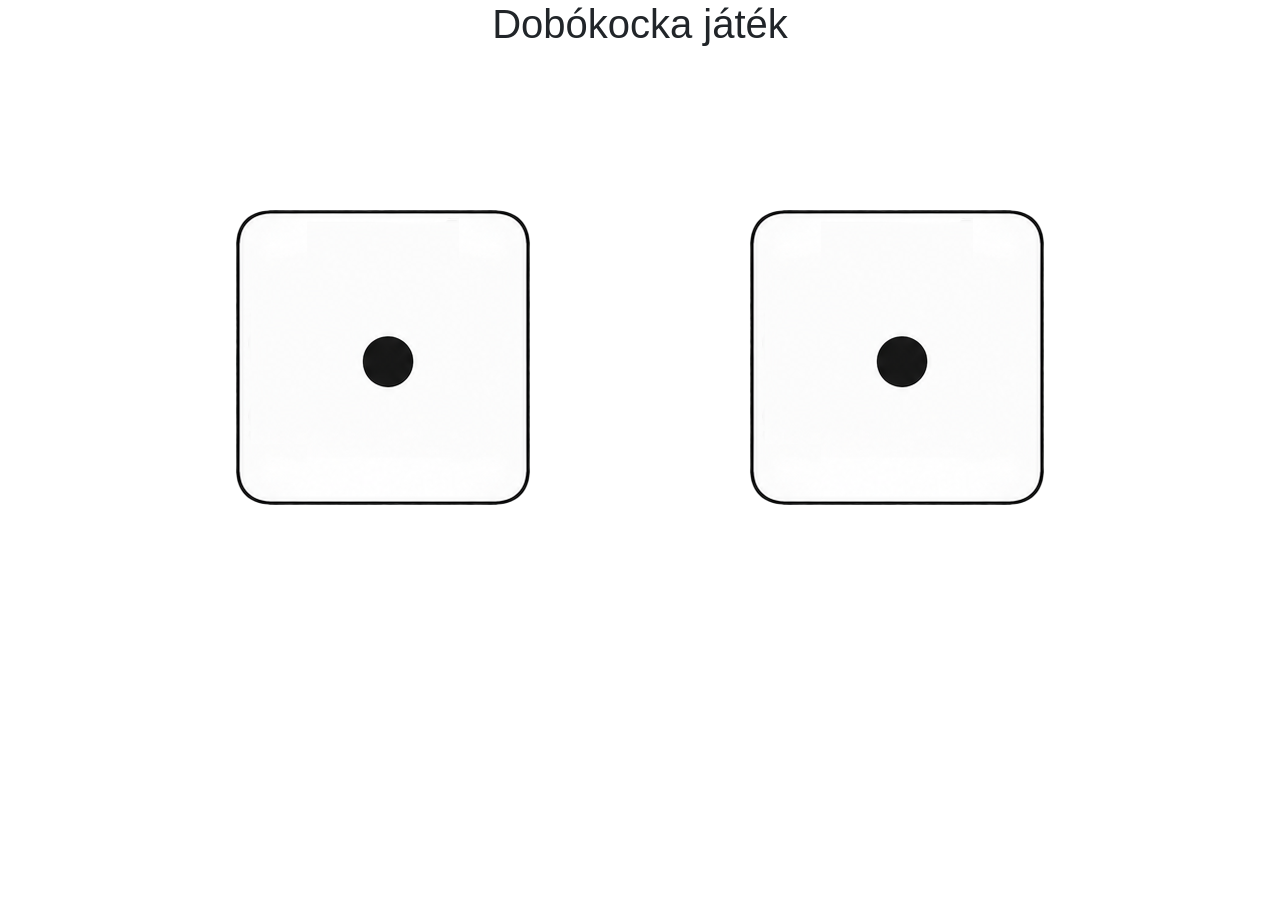
==== index.html @ c2c95a1a "." ====
<!DOCTYPE html>
<html lang="hu">
<head>
    <meta charset="UTF-8">
    <meta name="viewport" content="width=device-width, initial-scale=1, shrink-to-fit=no">
    <link rel="stylesheet" href="CSS/style.css">
    <link rel="stylesheet" href="https://cdn.jsdelivr.net/npm/bootstrap@4.4.1/dist/css/bootstrap.min.css" integrity="sha384-Vkoo8x4CGsO3+Hhxv8T/Q5PaXtkKtu6ug5TOeNV6gBiFeWPGFN9MuhOf23Q9Ifjh" crossorigin="anonymous">
    <link rel="stylesheet" href="https://cdn.jsdelivr.net/npm/bootstrap@4.4.1/dist/css/bootstrap.min.css" integrity="sha384-Vkoo8x4CGsO3+Hhxv8T/Q5PaXtkKtu6ug5TOeNV6gBiFeWPGFN9MuhOf23Q9Ifjh" crossorigin="anonymous">
    <title>Dobókocka</title>
</head>
<body>
    <h1 id="Felirat">Dobókocka játék</h1>
    
    <div class="Dobokocka">
        <img id="BalKocka" src="IMG/dobokocka1.png" alt="Dobókocka kép" title="Dobókocka">
        <img id="JobbKocka" src="IMG/dobokocka1.png" alt="Dobókocka kép" title="Dobókocka">
    </div>





    <script src="https://code.jquery.com/jquery-3.4.1.slim.min.js" integrity="sha384-J6qa4849blE2+poT4WnyKhv5vZF5SrPo0iEjwBvKU7imGFAV0wwj1yYfoRSJoZ+n" crossorigin="anonymous"></script>
    <script src="https://cdn.jsdelivr.net/npm/popper.js@1.16.0/dist/umd/popper.min.js" integrity="sha384-Q6E9RHvbIyZFJoft+2mJbHaEWldlvI9IOYy5n3zV9zzTtmI3UksdQRVvoxMfooAo" crossorigin="anonymous"></script>
    <script src="https://cdn.jsdelivr.net/npm/bootstrap@4.4.1/dist/js/bootstrap.min.js" integrity="sha384-wfSDF2E50Y2D1uUdj0O3uMBJnjuUD4Ih7YwaYd1iqfktj0Uod8GCExl3Og8ifwB6" crossorigin="anonymous"></script>
</body>
</html>
---- CSS/style.css ----
#Felirat{
    text-align: center;
}

.Dobokocka{
    display: flex;
    justify-content: center;
    gap: 200px;
    margin-top: 150px;
}
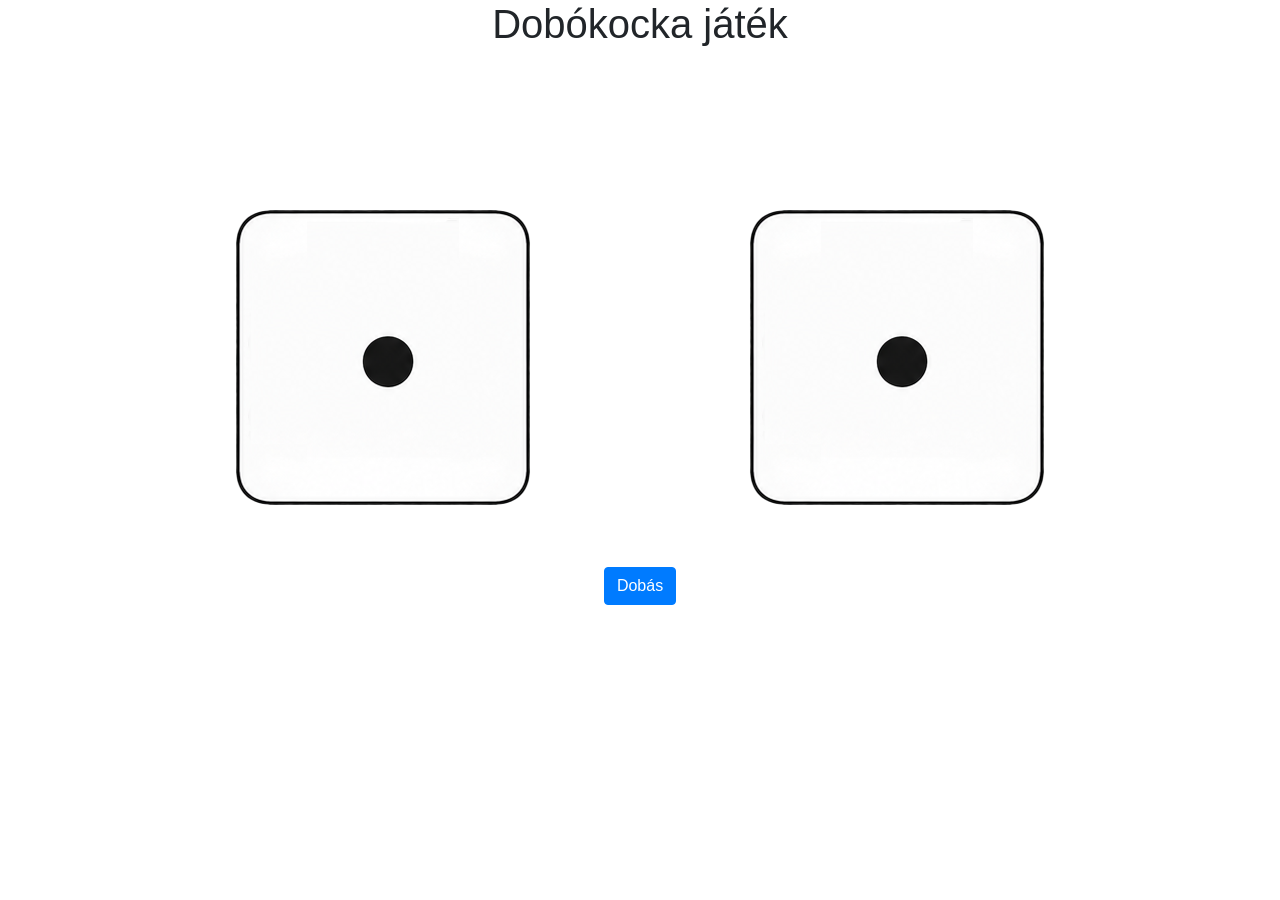
==== commit fd4bc245: "mentes Co-authored-by: Copilot <copilot@github.com>" ====
--- a/index.html
+++ b/index.html
@@ -16,9 +16,29 @@
         <img id="JobbKocka" src="IMG/dobokocka1.png" alt="Dobókocka kép" title="Dobókocka">
     </div>
 
+    <div class="Button">
+        <button id="DobasButton" class="btn btn-primary">Dobás</button>
+    </div>
 
 
 
+
+
+
+    <script>
+        const BalKocka = document.getElementById("BalKocka");
+        const JobbKocka = document.getElementById("JobbKocka");
+
+        document.getElementById("DobasButton").onclick = function() {
+            let BalDobas = Math.floor(Math.random() * 6) + 1;
+            let JobbDobas = Math.floor(Math.random() * 6) + 1;
+
+            BalKocka.src = `IMG/dobokocka${BalDobas}.png`;
+            JobbKocka.src = `IMG/dobokocka${JobbDobas}.png`;
+        }
+
+        setInterval(Dobas, 1000);
+    </script>
 
     <script src="https://code.jquery.com/jquery-3.4.1.slim.min.js" integrity="sha384-J6qa4849blE2+poT4WnyKhv5vZF5SrPo0iEjwBvKU7imGFAV0wwj1yYfoRSJoZ+n" crossorigin="anonymous"></script>
     <script src="https://cdn.jsdelivr.net/npm/popper.js@1.16.0/dist/umd/popper.min.js" integrity="sha384-Q6E9RHvbIyZFJoft+2mJbHaEWldlvI9IOYy5n3zV9zzTtmI3UksdQRVvoxMfooAo" crossorigin="anonymous"></script>
--- a/CSS/style.css
+++ b/CSS/style.css
@@ -7,4 +7,9 @@
     justify-content: center;
     gap: 200px;
     margin-top: 150px;
+}
+.Button{
+    display: flex;
+    justify-content: center;
+    margin-top: 50px;
 }
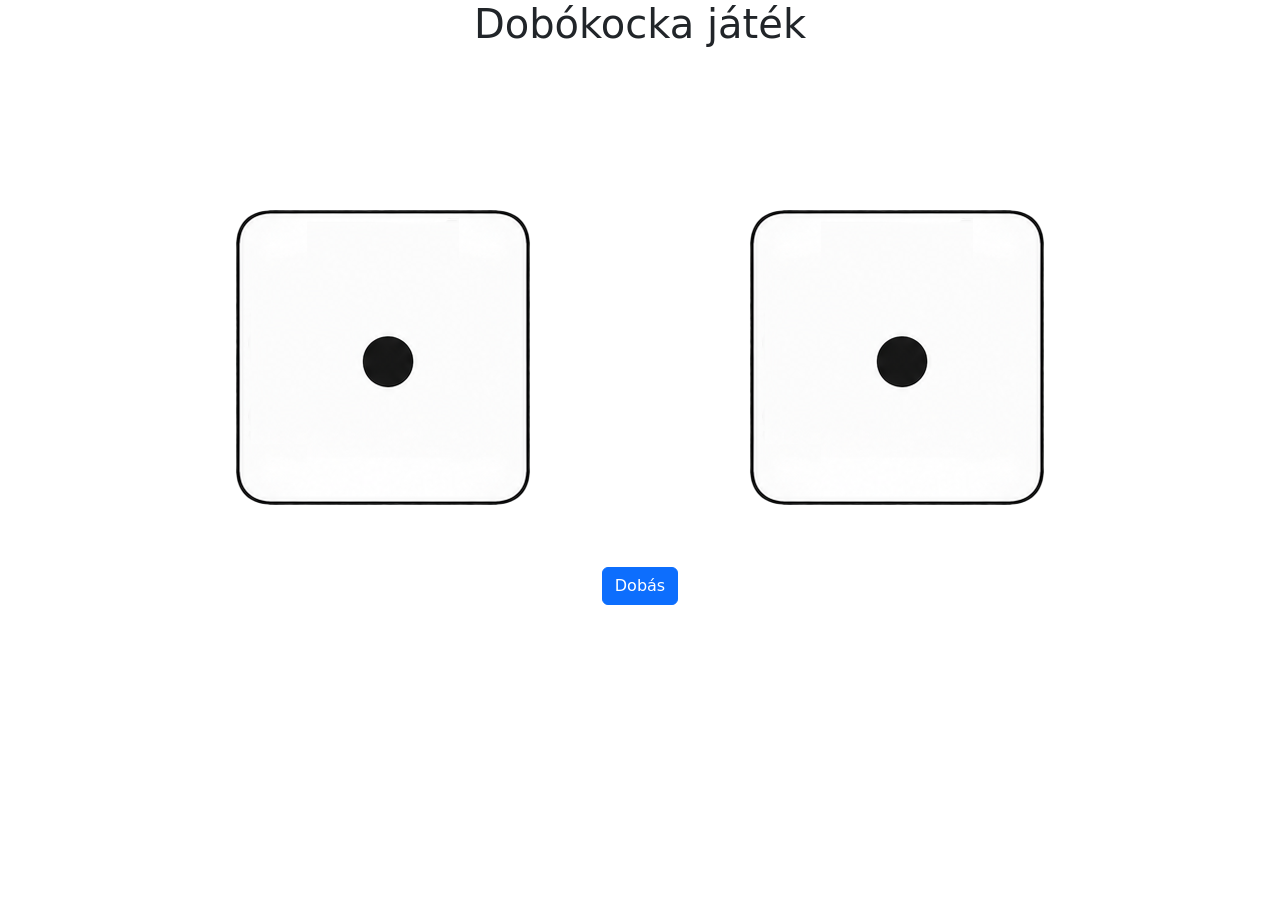
==== commit cf57a599: "kisebb javitasok Co-authored-by: Copilot <copilot@github.com>" ====
--- a/index.html
+++ b/index.html
@@ -4,8 +4,7 @@
     <meta charset="UTF-8">
     <meta name="viewport" content="width=device-width, initial-scale=1, shrink-to-fit=no">
     <link rel="stylesheet" href="CSS/style.css">
-    <link rel="stylesheet" href="https://cdn.jsdelivr.net/npm/bootstrap@4.4.1/dist/css/bootstrap.min.css" integrity="sha384-Vkoo8x4CGsO3+Hhxv8T/Q5PaXtkKtu6ug5TOeNV6gBiFeWPGFN9MuhOf23Q9Ifjh" crossorigin="anonymous">
-    <link rel="stylesheet" href="https://cdn.jsdelivr.net/npm/bootstrap@4.4.1/dist/css/bootstrap.min.css" integrity="sha384-Vkoo8x4CGsO3+Hhxv8T/Q5PaXtkKtu6ug5TOeNV6gBiFeWPGFN9MuhOf23Q9Ifjh" crossorigin="anonymous">
+    <link href="https://cdn.jsdelivr.net/npm/bootstrap@5.3.8/dist/css/bootstrap.min.css" rel="stylesheet" integrity="sha384-sRIl4kxILFvY47J16cr9ZwB07vP4J8+LH7qKQnuqkuIAvNWLzeN8tE5YBujZqJLB" crossorigin="anonymous">
     <title>Dobókocka</title>
 </head>
 <body>
@@ -19,29 +18,11 @@
     <div class="Button">
         <button id="DobasButton" class="btn btn-primary">Dobás</button>
     </div>
+    <div class="Eredmeny">
+        <h2 id="Eredmeny"></h2>
+    </div>
 
-
-
-
-
-
-    <script>
-        const BalKocka = document.getElementById("BalKocka");
-        const JobbKocka = document.getElementById("JobbKocka");
-
-        document.getElementById("DobasButton").onclick = function() {
-            let BalDobas = Math.floor(Math.random() * 6) + 1;
-            let JobbDobas = Math.floor(Math.random() * 6) + 1;
-
-            BalKocka.src = `IMG/dobokocka${BalDobas}.png`;
-            JobbKocka.src = `IMG/dobokocka${JobbDobas}.png`;
-        }
-
-        setInterval(Dobas, 1000);
-    </script>
-
-    <script src="https://code.jquery.com/jquery-3.4.1.slim.min.js" integrity="sha384-J6qa4849blE2+poT4WnyKhv5vZF5SrPo0iEjwBvKU7imGFAV0wwj1yYfoRSJoZ+n" crossorigin="anonymous"></script>
-    <script src="https://cdn.jsdelivr.net/npm/popper.js@1.16.0/dist/umd/popper.min.js" integrity="sha384-Q6E9RHvbIyZFJoft+2mJbHaEWldlvI9IOYy5n3zV9zzTtmI3UksdQRVvoxMfooAo" crossorigin="anonymous"></script>
-    <script src="https://cdn.jsdelivr.net/npm/bootstrap@4.4.1/dist/js/bootstrap.min.js" integrity="sha384-wfSDF2E50Y2D1uUdj0O3uMBJnjuUD4Ih7YwaYd1iqfktj0Uod8GCExl3Og8ifwB6" crossorigin="anonymous"></script>
+<script src="JS/script.js"></script>
+<script src="https://cdn.jsdelivr.net/npm/bootstrap@5.3.8/dist/js/bootstrap.bundle.min.js" integrity="sha384-FKyoEForCGlyvwx9Hj09JcYn3nv7wiPVlz7YYwJrWVcXK/BmnVDxM+D2scQbITxI" crossorigin="anonymous"></script>
 </body>
 </html>
--- a/CSS/style.css
+++ b/CSS/style.css
@@ -12,4 +12,9 @@
     display: flex;
     justify-content: center;
     margin-top: 50px;
+}
+.Eredmeny{
+    display: flex;
+    justify-content: center;
+    margin-top: 50px;
 }
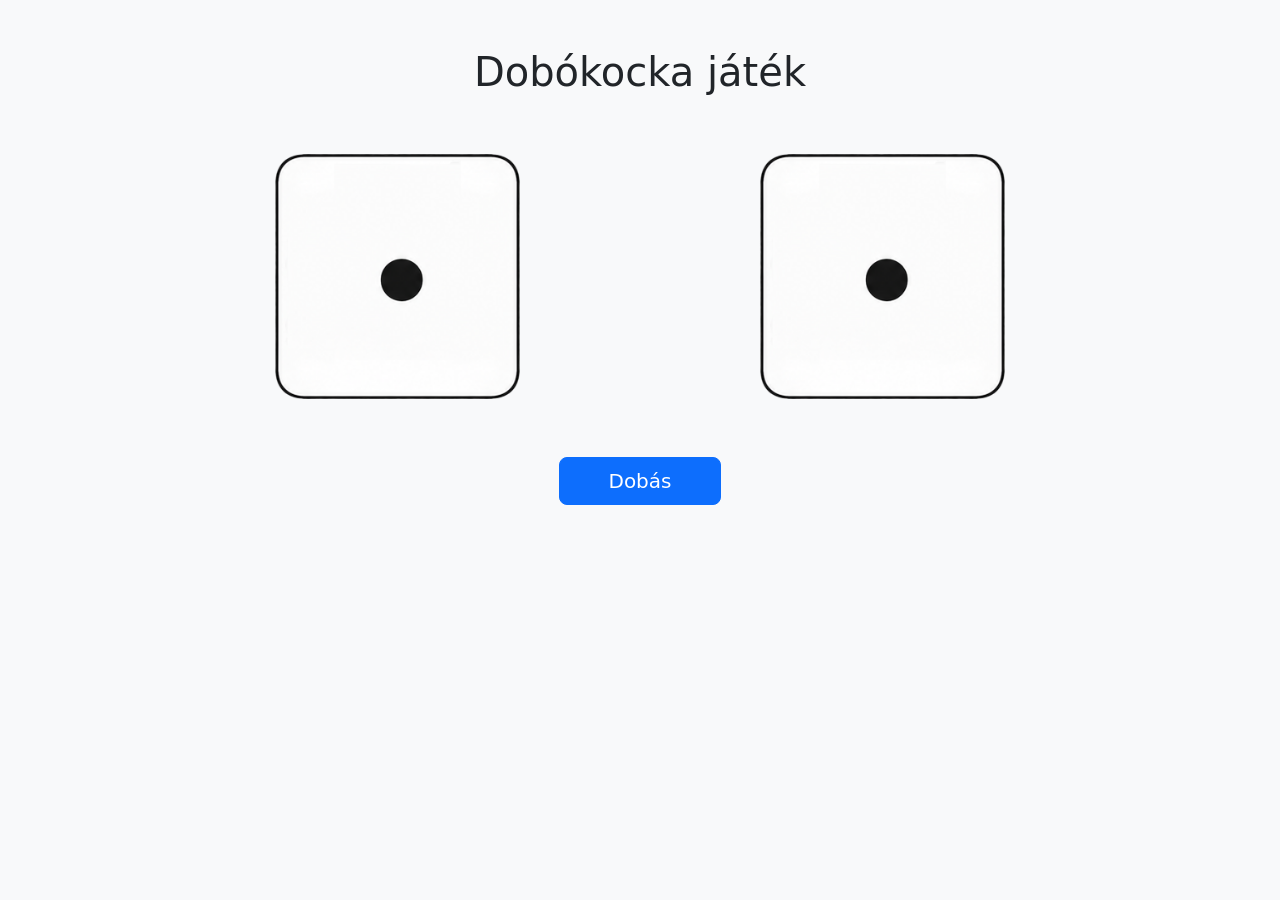
==== commit 5d386a13: "bootstrap alkalmazasa, reszponzivitás Co-authored-by: Copilot <copilot@github.com>" ====
--- a/index.html
+++ b/index.html
@@ -5,23 +5,31 @@
     <meta name="viewport" content="width=device-width, initial-scale=1, shrink-to-fit=no">
     <link rel="stylesheet" href="CSS/style.css">
     <link href="https://cdn.jsdelivr.net/npm/bootstrap@5.3.8/dist/css/bootstrap.min.css" rel="stylesheet" integrity="sha384-sRIl4kxILFvY47J16cr9ZwB07vP4J8+LH7qKQnuqkuIAvNWLzeN8tE5YBujZqJLB" crossorigin="anonymous">
+    
     <title>Dobókocka</title>
 </head>
-<body>
-    <h1 id="Felirat">Dobókocka játék</h1>
+<body class="bg-light"> 
+
+<div class="container text-center py-5">
+    <h1 id="Felirat" class="mb-5">Dobókocka játék</h1>
     
-    <div class="Dobokocka">
-        <img id="BalKocka" src="IMG/dobokocka1.png" alt="Dobókocka kép" title="Dobókocka">
-        <img id="JobbKocka" src="IMG/dobokocka1.png" alt="Dobókocka kép" title="Dobókocka">
+    <div class="row justify-content-center align-items-center g-4 Dobokocka">
+        <div class="col-6 col-md-4 col-lg-3">
+            <img id="BalKocka" src="IMG/dobokocka1.png" class="img-fluid kocka" alt="Dobókocka">
+        </div>
+        <div class="col-6 col-md-4 col-lg-3">
+            <img id="JobbKocka" src="IMG/dobokocka1.png" class="img-fluid kocka" alt="Dobókocka">
+        </div>
     </div>
 
-    <div class="Button">
-        <button id="DobasButton" class="btn btn-primary">Dobás</button>
+    <div class="mt-5">
+        <button id="DobasButton" class="btn btn-primary btn-lg px-5">Dobás</button>
     </div>
-    <div class="Eredmeny">
+
+    <div class="mt-4">
         <h2 id="Eredmeny"></h2>
     </div>
-
+</div>
 <script src="JS/script.js"></script>
 <script src="https://cdn.jsdelivr.net/npm/bootstrap@5.3.8/dist/js/bootstrap.bundle.min.js" integrity="sha384-FKyoEForCGlyvwx9Hj09JcYn3nv7wiPVlz7YYwJrWVcXK/BmnVDxM+D2scQbITxI" crossorigin="anonymous"></script>
 </body>
